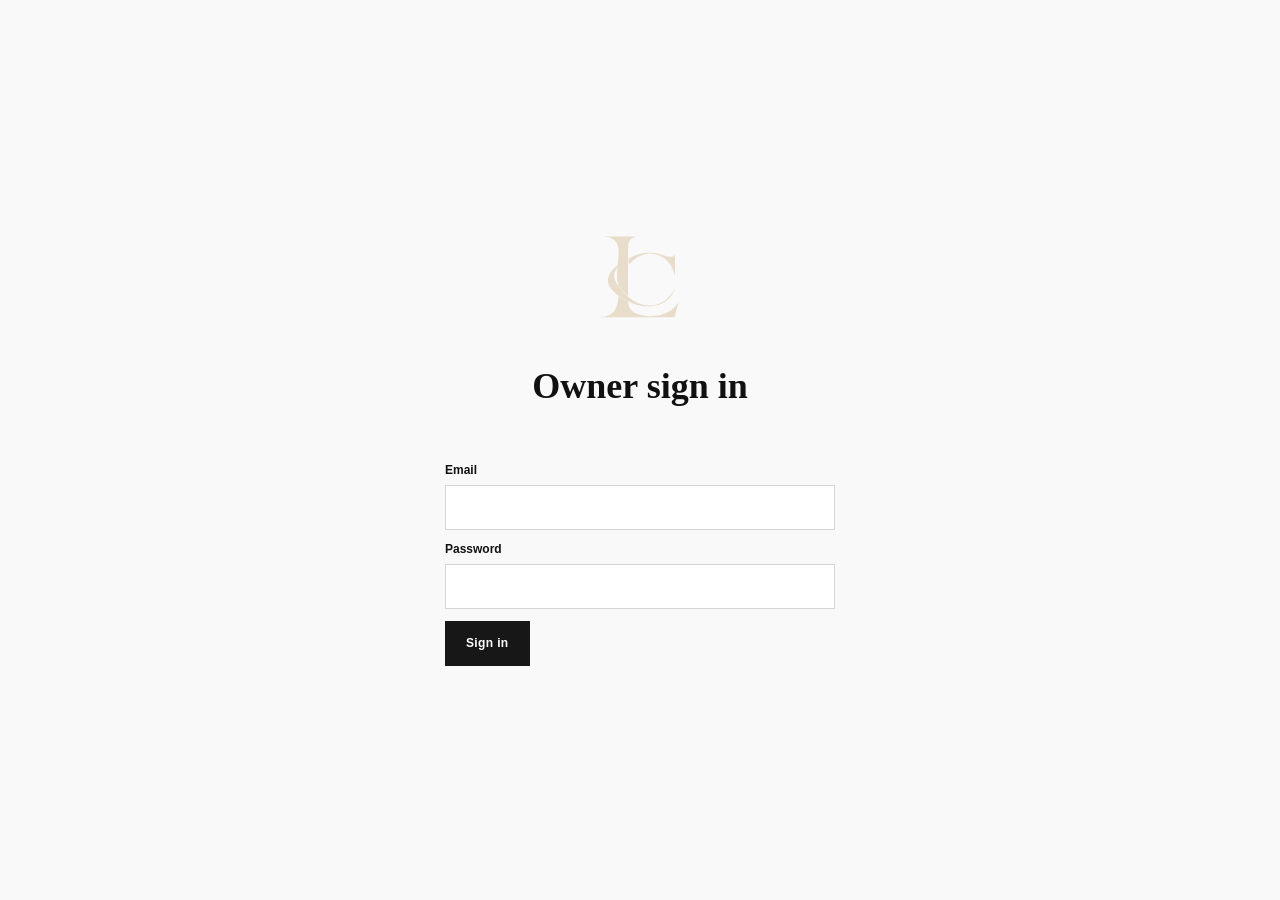
==== admin.html @ df272f48 "Add LOUIS COR complete storefront and accounts" ====
<!doctype html><html lang="en"><head><meta charset="utf-8"><meta name="viewport" content="width=device-width,initial-scale=1,viewport-fit=cover"><meta name="robots" content="noindex,nofollow"><meta name="referrer" content="strict-origin-when-cross-origin"><title>LOUIS COR — Owner</title><link rel="icon" href="assets/lc-favicon.svg"><link rel="stylesheet" href="admin.css"></head><body><div id="admin-root"></div><script src="vendor/react.min.js"></script><script src="vendor/react-dom.min.js"></script><script src="config.js"></script><script src="live-client.js"></script><script src="admin.js"></script></body></html>
---- admin.css ----
:root{font-family:Arial,Helvetica,sans-serif;color:#141414;background:#f7f7f7;font-size:14px;font-synthesis:none}*{box-sizing:border-box}body{margin:0}button,input,select,textarea{font:inherit}button{cursor:pointer}button:disabled{opacity:.5;cursor:not-allowed}a{color:inherit;text-decoration:none}.a-shell{display:flex;min-height:100vh}.a-sidebar{width:252px;position:sticky;top:0;height:100vh;background:#111;color:#fff;display:flex;flex-direction:column;flex-shrink:0;padding:28px 18px}.a-brand{display:flex;align-items:center;gap:12px;padding:0 8px 38px;border-bottom:1px solid #333}.a-brand img{width:45px;height:53px;object-fit:contain}.a-brand b{font-family:Georgia,serif;font-size:18px;letter-spacing:.08em}.a-brand small{display:block;color:#aaa;letter-spacing:.18em;font-size:9px;margin-top:7px}.a-side-label{color:#9d9d9d;font-size:10px;letter-spacing:.17em;margin:34px 14px 14px}.a-nav{display:grid;gap:5px}.a-nav button{border:0;background:none;color:#b3b3b3;text-align:left;padding:14px 16px;display:flex;gap:15px;align-items:center;transition:.15s}.a-nav button:hover,.a-nav button.current{background:#303030;color:#fff}.a-sidebar-bottom{margin-top:auto;border-top:1px solid #333;padding:24px 9px 0;color:#b2b2b2;font-size:12px;line-height:1.6}.a-sidebar-bottom a{color:#fff;display:flex;gap:9px;align-items:center;margin-top:16px}.a-test-label,.a-mode{letter-spacing:.12em;font-size:10px;color:#888}.a-main-column{min-width:0;flex:1}.a-header{height:78px;background:#fff;border-bottom:1px solid #e6e6e6;display:flex;justify-content:space-between;align-items:center;padding:0 42px;font-weight:700;letter-spacing:.08em}.a-header small{color:#aaa;font-size:10px}.a-header-actions{display:flex;align-items:center;gap:26px}.a-header-actions a{display:flex;align-items:center;gap:8px;font-size:12px}.a-mode{border:1px solid #ddd;padding:8px 10px}.a-content{max-width:1390px;padding:48px 42px 95px;margin:0 auto}.a-overline{font-size:10px;letter-spacing:.24em;color:#6b6b6b;font-weight:700}.a-title-row{display:flex;justify-content:space-between;align-items:end;gap:20px;margin-bottom:28px}.a-title-row h1{font-family:Georgia,'Times New Roman',serif;font-weight:400;font-size:46px;line-height:1.1;margin:12px 0 0}.a-btn{display:inline-flex;align-items:center;justify-content:center;gap:9px;padding:13px 20px;min-height:45px;border:1px solid #171717;letter-spacing:.03em;font-size:12px;font-weight:700;white-space:nowrap}.a-btn.primary{background:#171717;color:white}.a-btn.primary:hover{background:#454545}.a-btn.outline{background:#fff;color:#171717}.a-btn.outline:hover{background:#eee}.a-full{width:100%}.a-preview-notice{padding:15px 19px;background:#ececec;border-left:3px solid #161616;margin-bottom:28px;display:flex;gap:10px;line-height:1.5}.a-preview-notice strong{flex-shrink:0}.a-preview-notice span{color:#555}.a-metrics{display:grid;grid-template-columns:repeat(4,minmax(0,1fr));gap:14px;margin-bottom:25px}.a-metric,.a-panel,.a-products-table{background:#fff;border:1px solid #e7e7e7}.a-metric{padding:24px}.a-metric>div{font-size:10px;letter-spacing:.13em;color:#666}.a-metric strong{display:block;font-size:39px;font-weight:400;font-family:Georgia,serif;margin:17px 0 8px}.a-metric small,.a-muted{color:#777;font-size:12px;line-height:1.7}.a-two-col{display:grid;grid-template-columns:1.3fr 1fr;gap:18px}.a-panel{padding:25px;margin-bottom:18px}.a-panel h2{font-size:17px;font-weight:500;margin:0 0 23px}.a-panel-title{display:flex;justify-content:space-between;gap:10px;align-items:center}.a-panel-title button{background:none;border:0;text-decoration:underline;font-size:11px;letter-spacing:.07em}.a-compact-list{display:grid}.a-compact-list>button{display:flex;align-items:center;gap:13px;text-align:left;border:0;border-bottom:1px solid #eee;background:white;padding:11px 0}.a-compact-list>button:last-child{border-bottom:0}.a-compact-list img{width:60px;height:70px;object-fit:cover;background:#f4f4f4}.a-compact-list span{display:grid;gap:6px;flex:1}.a-compact-list small,.a-item-name small{color:#888}.a-compact-list strong{font-size:13px}.a-checklist{list-style:none;padding:0;margin:0}.a-checklist li{display:flex;align-items:center;gap:12px;padding:11px 0;border-bottom:1px solid #eee;font-size:13px}.a-open-box{border:1px solid #999;width:17px;height:17px;flex-shrink:0}.a-toolbar{display:flex;gap:14px;align-items:center;margin-bottom:15px;flex-wrap:wrap}.a-search{display:flex;align-items:center;gap:10px;background:#fff;border:1px solid #ddd;flex:1;min-width:230px;padding:0 14px;height:45px}.a-search input{border:0;outline:0;width:100%;min-width:0}.a-filter{display:flex;align-items:center;gap:6px;font-size:11px;color:#666;letter-spacing:.06em}.a-filter select{background:#fff;border:1px solid #ddd;height:45px;padding:0 28px 0 12px}.a-table-head,.a-product-row{display:grid;grid-template-columns:minmax(200px,2.5fr) 1fr .65fr .8fr 1.1fr;gap:14px;align-items:center;padding:12px 20px}.a-table-head{color:#777;font-size:10px;letter-spacing:.13em;background:#f5f5f5}.a-product-row{border-top:1px solid #eee;min-height:92px}.a-item-name{border:0;background:none;display:flex;align-items:center;text-align:left;gap:12px;padding:0}.a-item-name img{width:66px;height:68px;object-fit:cover;background:#eee}.a-item-name span{display:grid;gap:7px}.a-pill{display:inline-block;border:1px solid #ccc;padding:7px 11px;font-size:10px;letter-spacing:.07em;text-transform:uppercase;color:#555;width:fit-content}.a-pill.dark{background:#171717;color:#fff;border-color:#171717}.a-row-actions{display:flex;align-items:center;flex-wrap:wrap;gap:6px}.a-row-actions button{background:none;border:0;padding:7px;text-decoration:underline;font-size:12px}.a-row-actions .destructive{color:#a11}.a-empty{padding:60px;text-align:center}.a-form-layout{display:grid;grid-template-columns:minmax(0,1.8fr) minmax(270px,1fr);align-items:start;gap:19px}.a-form-main,.a-form-side{min-width:0}.a-input-row{display:grid;grid-template-columns:1fr 1fr;gap:15px}.a-field{display:flex;flex-direction:column;gap:8px;margin-bottom:18px;min-width:0}.a-field>span{font-size:12px;font-weight:700}.a-field input,.a-field select,.a-field textarea{border:1px solid #d5d5d5;padding:12px;min-height:45px;background:#fff;color:#171717;outline-color:#777;width:100%;border-radius:0}.a-field textarea{resize:vertical;line-height:1.6}.a-field small{color:#888;line-height:1.5}.a-actions{display:flex;gap:9px}.a-photo-preview{height:258px;background:#f5f5f5;display:flex;align-items:center;justify-content:center;overflow:hidden;margin-bottom:14px}.a-photo-preview img{width:100%;height:100%;object-fit:contain}.a-upload-label{border:1px solid #333;display:flex;align-items:center;justify-content:center;gap:10px;padding:13px 14px;cursor:pointer;font-size:12px;font-weight:700}.a-upload-label input{position:absolute;width:1px;height:1px;opacity:0;pointer-events:none}.a-upload-label:focus-within{outline:2px solid #111}.a-checkbox{display:flex;gap:10px;align-items:center;margin:15px 0 20px}.a-checkbox input{width:18px;height:18px}.a-variants{border:1px solid #ddd;margin:18px 0;max-height:480px;overflow:auto}.a-variants-head,.a-variant-row{display:grid;grid-template-columns:1.2fr .7fr 1.2fr;gap:12px;align-items:center;padding:10px 12px;min-width:360px}.a-variants-head{background:#f5f5f5;font-size:10px;color:#666;letter-spacing:.08em}.a-variant-row{border-top:1px solid #eee}.a-variant-row input{width:100%;padding:10px;border:1px solid #ddd;min-width:0}.a-variant-row strong{font-size:12px}.a-orders-list{display:grid;gap:0}.a-order{display:grid;grid-template-columns:1.4fr .8fr 1fr .7fr .6fr;gap:13px;padding:18px 0;border:0;border-bottom:1px solid #eee;background:#fff;text-align:left;align-items:center}.a-order span:first-child{display:grid;gap:5px}.a-order small{color:#888}.a-modal-overlay{position:fixed;inset:0;z-index:70;background:#0008;display:flex;align-items:center;justify-content:center;padding:16px}.a-modal{background:#fff;width:min(560px,100%);padding:28px;max-height:90vh;overflow-y:auto}.a-modal-head{display:flex;justify-content:space-between;align-items:center}.a-modal-head h2{font-family:Georgia,serif;font-size:25px;font-weight:400}.a-modal-head button{background:none;border:0}.a-import{margin:15px 0}.a-toast{position:fixed;right:24px;bottom:24px;z-index:99;background:#161616;color:#fff;padding:16px 20px;max-width:390px;font-size:13px;line-height:1.5}.a-menu-toggle{display:none;background:none;border:0}.a-backdrop{display:none}@media(max-width:1000px){.a-sidebar{width:220px}.a-content{padding:35px 24px}.a-header{padding:0 24px}.a-metrics{grid-template-columns:repeat(2,minmax(0,1fr))}.a-two-col{grid-template-columns:1fr}}@media(max-width:760px){.a-sidebar{position:fixed;transform:translateX(-102%);transition:transform .2s;z-index:60;width:255px;height:100dvh}.a-sidebar.mobile-open{transform:translateX(0)}.a-backdrop{display:block;position:fixed;inset:0;background:#0007;border:0;z-index:59}.a-menu-toggle{display:flex}.a-header{height:66px;padding:0 17px;gap:10px}.a-header-actions{gap:8px}.a-header-actions a{font-size:0}.a-header-actions .a-mode{font-size:8px;padding:7px}.a-content{padding:28px 14px 70px}.a-title-row h1{font-size:36px}.a-title-row{align-items:start}.a-preview-notice{display:grid}.a-metrics{gap:8px}.a-metric{padding:17px}.a-metric strong{font-size:33px}.a-form-layout{grid-template-columns:1fr}.a-input-row{grid-template-columns:1fr;gap:0}.a-toolbar .a-btn{flex:1}.a-products-table{overflow-x:auto}.a-table-head,.a-product-row{min-width:690px}.a-order{min-width:540px}.a-orders-list{overflow:auto}.a-actions{flex-wrap:wrap;justify-content:flex-end}.a-title-row .a-btn{font-size:11px;padding:10px}.a-two-col{gap:0}}@media(max-width:440px){.a-title-row{flex-wrap:wrap}.a-title-row .a-actions{width:100%}.a-title-row .a-actions .a-btn{flex:1}.a-header>span{font-size:11px}}
/* Secure store setup and login */
.lc-auth{min-height:100vh;display:flex;flex-direction:column;justify-content:center;align-items:center;gap:20px;padding:30px;background:#f9f9f9;color:#111;text-align:center;font-family:Arial,sans-serif}.lc-auth form{width:min(100%,390px);text-align:left}.lc-auth .a-field{width:100%;margin:12px 0}.lc-auth h1{font-family:Georgia,serif;font-size:36px}.lc-error{padding:14px;margin:12px 0;background:#fff1f1;border-left:3px solid #a21d1d;color:#8c1010}.lc-notice{padding:12px;border-left:3px solid #111;background:#eee}.lc-logout{margin:22px}.a-stat-grid{display:grid;grid-template-columns:repeat(4,minmax(0,1fr));gap:15px;margin-bottom:24px}.a-stat-grid h2{font-size:34px}.a-nav button{display:flex;align-items:center;gap:13px}.a-nav button span{width:20px;display:inline-block}@media(max-width:750px){.a-stat-grid{grid-template-columns:repeat(2,minmax(0,1fr))}}
.a-nav button.active,.a-nav button:hover{background:#303030;color:#fff}
.a-sidebar .lc-logout{margin-top:auto;background:#111;border-color:#777;color:#eee;white-space:normal}
@media(max-width:760px){.a-sidebar.mobile-open{transform:translateX(0)}}

.lc-customer-directory-row{display:grid;grid-template-columns:minmax(160px,2fr) minmax(150px,1fr) 130px;gap:24px;align-items:center;padding:24px 0;border-bottom:1px solid #ececec;font-size:13px}.lc-customer-directory-row:last-child{border-bottom:0}.lc-customer-directory-row p{margin:7px 0;color:#666;word-break:break-word}.lc-customer-directory-row small{color:#777}.lc-customer-directory-row>div:nth-child(2){display:flex;flex-direction:column;gap:7px}@media(max-width:700px){.lc-customer-directory-row{grid-template-columns:1fr;gap:8px}}
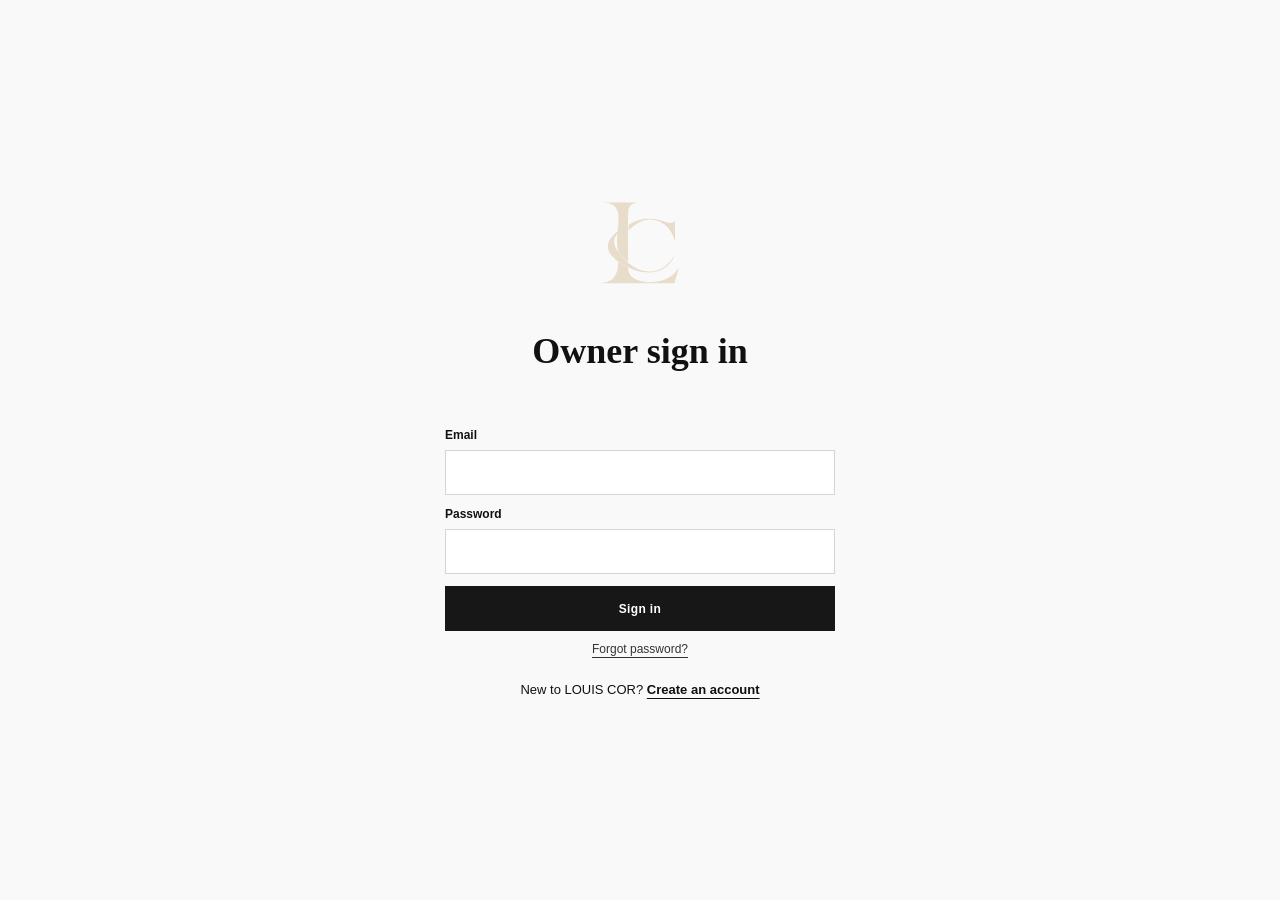
==== commit d2bdcff2: "Add sales privacy checkout and SEZA Connect" ====
--- a/admin.html
+++ b/admin.html
@@ -1 +1 @@
-<!doctype html><html lang="en"><head><meta charset="utf-8"><meta name="viewport" content="width=device-width,initial-scale=1,viewport-fit=cover"><meta name="robots" content="noindex,nofollow"><meta name="referrer" content="strict-origin-when-cross-origin"><title>LOUIS COR — Owner</title><link rel="icon" href="assets/lc-favicon.svg"><link rel="stylesheet" href="admin.css"></head><body><div id="admin-root"></div><script src="vendor/react.min.js"></script><script src="vendor/react-dom.min.js"></script><script src="config.js"></script><script src="live-client.js"></script><script src="admin.js"></script></body></html>
+<!doctype html><html lang="en"><head><meta charset="utf-8"><meta name="viewport" content="width=device-width,initial-scale=1,viewport-fit=cover"><meta name="robots" content="noindex,nofollow"><meta name="referrer" content="strict-origin-when-cross-origin"><title>LOUIS COR — Owner</title><link rel="icon" href="assets/lc-favicon.svg"><link rel="stylesheet" href="admin.css?v=20261011d"></head><body><div id="admin-root"></div><script src="vendor/react.min.js"></script><script src="vendor/react-dom.min.js"></script><script src="config.js?v=20261011d"></script><script src="live-client.js?v=20261011p3"></script><script src="admin.js?v=20261011p3"></script></body></html>
--- a/admin.css
+++ b/admin.css
@@ -6,3 +6,47 @@
 @media(max-width:760px){.a-sidebar.mobile-open{transform:translateX(0)}}
 
 .lc-customer-directory-row{display:grid;grid-template-columns:minmax(160px,2fr) minmax(150px,1fr) 130px;gap:24px;align-items:center;padding:24px 0;border-bottom:1px solid #ececec;font-size:13px}.lc-customer-directory-row:last-child{border-bottom:0}.lc-customer-directory-row p{margin:7px 0;color:#666;word-break:break-word}.lc-customer-directory-row small{color:#777}.lc-customer-directory-row>div:nth-child(2){display:flex;flex-direction:column;gap:7px}@media(max-width:700px){.lc-customer-directory-row{grid-template-columns:1fr;gap:8px}}
+
+.lc-owner-onboarding { width:min(100%,390px); margin-top:2px; font-size:13px; line-height:1.5; }
+.lc-owner-onboarding a { color:#111; text-decoration:underline; text-underline-offset:4px; }
+.lc-owner-onboarding p { color:#626262; margin:12px auto 0; max-width:36ch; font-size:12px; line-height:1.65; }
+@media(max-width:760px) {
+ .lc-auth { padding:28px 22px; min-height:100dvh; }
+ .lc-auth form,.lc-owner-onboarding { width:100%; max-width:390px; }
+ .lc-auth .a-field input { min-height:52px; font-size:16px; }
+}
+
+.lc-owner-link { background:none; border:0; padding:0; color:#111; font:inherit; font-weight:600; text-decoration:underline; text-underline-offset:4px; cursor:pointer; }
+.lc-owner-link:focus-visible { outline:2px solid #111; outline-offset:4px; }
+.lc-auth-copy { max-width:390px; line-height:1.7; color:#555; font-size:14px; }
+
+.lc-password-link { margin-top:-9px; margin-bottom:2px; color:#333; font-size:12px; text-decoration:underline; text-underline-offset:4px; }
+
+.lc-auth form, .lc-auth .lc-owner-onboarding { box-sizing: border-box; max-width: 390px; width: 100%; }
+.lc-auth .lc-error { box-sizing: border-box; max-width: 390px; width: 100%; font-size: 13px; line-height: 1.5; text-align: left; }
+.lc-auth .lc-owner-onboarding p:empty { display: none; }
+@media(max-width:760px) {
+  .lc-auth { box-sizing: border-box; width: 100%; min-width: 0; padding: 45px 23px; }
+  .lc-auth form, .lc-auth .lc-owner-onboarding { max-width: 100%; }
+  .lc-auth h1 { font-size: clamp(32px, 9vw, 40px); }
+}
+
+/* Order totals are read from Supabase, never calculated from a paginated list. */
+.lc-sales-panel{margin-bottom:18px}
+.lc-sales-head{display:flex;align-items:start;justify-content:space-between;gap:16px;margin-bottom:18px}
+.lc-sales-head h2{font-size:19px;margin:0 0 5px}
+.lc-sales-head p{color:#666;font-size:12px;margin:0}
+.lc-sales-period{display:grid;gap:7px;min-width:160px;font-size:12px;color:#555}
+.lc-sales-period select,.lc-sales-custom input{min-height:44px;width:100%;border:1px solid #d8d8d8;padding:10px 12px;background:#fff;color:#161616;border-radius:0;font-size:14px}
+.lc-sales-custom{display:flex;gap:12px;margin-bottom:16px;flex-wrap:wrap}
+.lc-sales-custom label{display:grid;gap:6px;flex:1 1 160px;font-size:12px}
+.lc-sales-figures{display:grid;grid-template-columns:repeat(3,minmax(0,1fr));gap:12px;margin:20px 0}
+.lc-sales-figures>div{border:1px solid #e8e8e8;padding:21px 18px;min-width:0}
+.lc-sales-figures span{font-size:11px;color:#666;display:block}
+.lc-sales-figures strong{display:block;font-family:Georgia,serif;font-weight:400;font-size:clamp(23px,3vw,37px);margin-top:10px;overflow-wrap:anywhere}
+.lc-sales-note{font-size:12px;line-height:1.7;color:#666;margin:14px 0 0}
+.lc-sales-unavailable{padding:18px 0;color:#555;font-size:14px}
+@media(max-width:660px){.lc-sales-head{flex-direction:column;align-items:stretch}.lc-sales-period{width:100%}.lc-sales-figures{grid-template-columns:1fr 1fr}.lc-sales-figures>div:first-child{grid-column:1/-1}.lc-sales-figures>div{padding:16px}.lc-sales-figures strong{font-size:29px}}
+
+.lc-customer-team-action{display:flex;flex-direction:column;gap:11px;align-items:flex-start}
+.lc-customer-team-action button{background:transparent;border:0;border-bottom:1px solid #222;padding:2px 0;font-size:12px;color:#333}
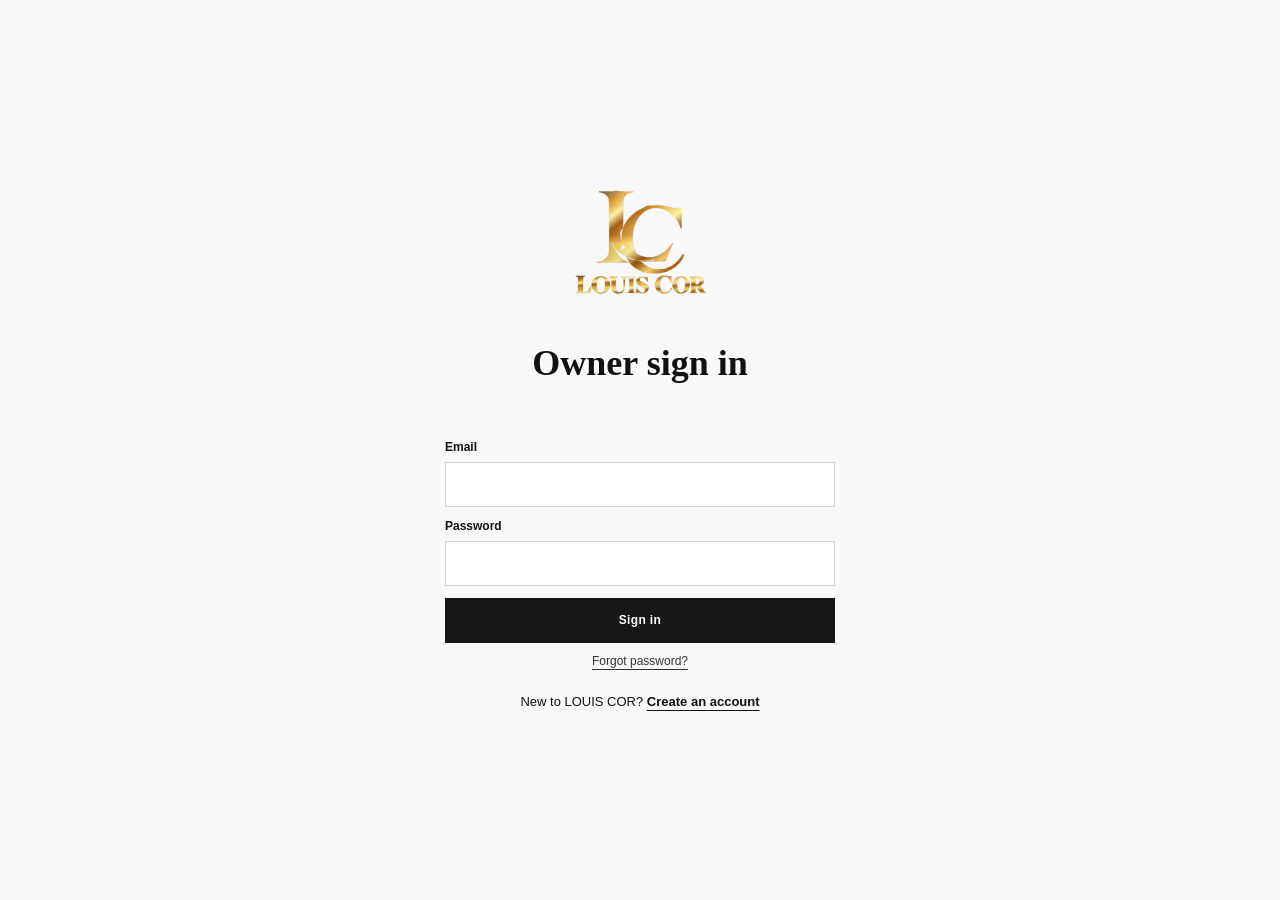
==== commit 5d712456: "Replace branding with official LOUIS COR gold logo" ====
--- a/admin.html
+++ b/admin.html
@@ -1 +1 @@
-<!doctype html><html lang="en"><head><meta charset="utf-8"><meta name="viewport" content="width=device-width,initial-scale=1,viewport-fit=cover"><meta name="robots" content="noindex,nofollow"><meta name="referrer" content="strict-origin-when-cross-origin"><title>LOUIS COR — Owner</title><link rel="icon" href="assets/lc-favicon.svg"><link rel="stylesheet" href="admin.css?v=20261011d"></head><body><div id="admin-root"></div><script src="vendor/react.min.js"></script><script src="vendor/react-dom.min.js"></script><script src="config.js?v=20261011d"></script><script src="live-client.js?v=20261011p3"></script><script src="admin.js?v=20261011p3"></script></body></html>
+<!doctype html><html lang="en"><head><meta charset="utf-8"><meta name="viewport" content="width=device-width,initial-scale=1,viewport-fit=cover"><meta name="robots" content="noindex,nofollow"><meta name="referrer" content="strict-origin-when-cross-origin"><title>LOUIS COR — Owner</title><link rel="icon" href="assets/lc-favicon.svg?v=gold1"><link rel="stylesheet" href="admin.css?v=20261012gold1"></head><body><div id="admin-root"></div><script src="vendor/react.min.js"></script><script src="vendor/react-dom.min.js"></script><script src="config.js?v=20261011d"></script><script src="live-client.js?v=20261012variants1"></script><script src="admin.js?v=20261012gold1"></script></body></html>
--- a/admin.css
+++ b/admin.css
@@ -50,3 +50,63 @@
 
 .lc-customer-team-action{display:flex;flex-direction:column;gap:11px;align-items:flex-start}
 .lc-customer-team-action button{background:transparent;border:0;border-bottom:1px solid #222;padding:2px 0;font-size:12px;color:#333}
+
+/* Product actions remain accessible without horizontal scrolling. */
+.a-row-action-menu{position:relative;display:flex;justify-content:flex-end;min-width:0}
+.a-product-more{border:1px solid transparent;background:transparent;color:#171717;width:44px;height:44px;display:grid;place-items:center;line-height:1;font-size:27px;font-weight:700;border-radius:3px;padding:0}
+.a-product-more:hover,.a-product-more[aria-expanded="true"]{background:#f1f1f1;border-color:#e3e3e3}
+.a-product-more:focus-visible,.a-sidebar-close:focus-visible,.a-product-popover button:focus-visible{outline:2px solid currentColor;outline-offset:2px}
+.a-product-popover{position:absolute;top:calc(100% + 5px);right:0;min-width:175px;padding:6px;background:white;border:1px solid #d9d9d9;box-shadow:0 8px 24px #0002;z-index:30;display:grid;gap:2px}
+.a-product-popover button{display:block;width:100%;text-align:left;white-space:nowrap;border:0;background:transparent;padding:12px 13px;min-height:44px;color:#171717;font-size:13px}
+.a-product-popover button:hover{background:#f3f3f3}
+.a-product-popover button.a-destructive{color:#8c2323}
+.a-product-popover button:disabled{color:#999}
+.a-product-row{grid-template-columns:minmax(190px,2.5fr) 1fr .65fr .8fr 78px}
+.a-table-head{grid-template-columns:minmax(190px,2.5fr) 1fr .65fr .8fr 78px}
+.a-product-status{font-size:12px;color:#424242}
+.a-product-price{font-weight:600;font-size:13px}
+.a-item-name{min-width:0;width:100%}
+.a-item-name span{min-width:0;overflow-wrap:anywhere}
+.a-editor-status{font-size:13px;color:#555;margin:0 0 20px}
+.a-editor-status strong{color:#141414}
+.a-publish-btn span{font-size:16px;line-height:1}
+.a-sidebar-top{display:flex;justify-content:space-between;align-items:center;min-height:78px}
+.a-sidebar-close{display:none;align-items:center;justify-content:center;width:44px;height:44px;flex:none;color:#fff;background:transparent;border:1px solid #555;font-size:21px}
+.a-backdrop{cursor:pointer}
+@media(max-width:760px){
+ .a-products-table{overflow:visible;width:100%}
+ .a-table-head{display:none}
+ .a-product-row{display:grid;grid-template-columns:minmax(0,1fr) auto;gap:8px 12px;padding:15px 13px;min-width:0;align-items:center}
+ .a-item-name{grid-column:1;grid-row:1;min-width:0}
+ .a-item-name img{width:58px;height:64px;flex:none}
+ .a-item-name span b{font-size:13px;line-height:1.35}
+ .a-product-status{grid-column:1;grid-row:2;color:#666}
+ .a-product-stock{grid-column:1;grid-row:3;color:#666;font-size:12px}
+ .a-product-stock::after{content:' in stock'}
+ .a-product-price{grid-column:2;grid-row:2;justify-self:end}
+ .a-row-action-menu{grid-column:2;grid-row:1;align-self:center}
+ .a-sidebar-close{display:flex}
+ .a-sidebar{overflow-y:auto;overscroll-behavior:contain}
+ .a-menu-toggle{width:44px;height:44px;align-items:center;justify-content:center;font-size:21px}
+ .a-editor-actions{display:grid;grid-template-columns:repeat(3,minmax(0,1fr));gap:7px;width:100%}
+ .a-title-row .a-editor-actions>.a-btn{min-width:0;padding:10px 5px;font-size:11px;white-space:nowrap}
+}
+@media(min-width:761px){.a-row-action-menu{justify-content:center}}
+
+.a-item-name img[src*="lc-monogram.svg"]{object-fit:contain;background:#f3f3f3;padding:11px}
+
+/* Merchandiser chooses the storefront swatch; no guessed color substitutions. */
+.a-color-pickers{padding:14px 16px;margin:20px 0;border:1px solid #e3e3e3;background:#fafafa}
+.a-color-pickers>strong{display:block;font-size:14px;margin-bottom:6px}
+.a-color-pickers>.a-muted{margin:0 0 12px;font-size:12px}
+.a-color-picker-row{display:flex;align-items:center;gap:14px;padding:10px 0;border-top:1px solid #e7e7e7}
+.a-color-picker-name{min-width:0;flex:1;font-size:13px;overflow-wrap:anywhere}
+.a-color-picker-row input[type=color]{width:52px;height:41px;cursor:pointer;padding:3px;border:1px solid #b8b8b8;border-radius:3px;background:#fff;flex-shrink:0}
+.a-color-picker-hex{width:66px;text-align:right;color:#555;font:12px monospace;text-transform:uppercase}
+
+/* The new client brand replaces every previous dashboard monogram. */
+.lc-auth .lc-admin-auth-logo {width:136px;max-width:50vw;height:auto;object-fit:contain;}
+.a-sidebar .lc-admin-sidebar-logo {display:block;width:182px;max-width:100%;height:auto;object-fit:contain;}
+.a-sidebar-top {min-width:0;}
+.a-item-name img[src*="lc-monogram.svg"] {background:#080808!important;object-fit:contain;}
+@media(max-width:760px){.a-sidebar .lc-admin-sidebar-logo {width:160px;max-width:calc(100% - 50px);}}
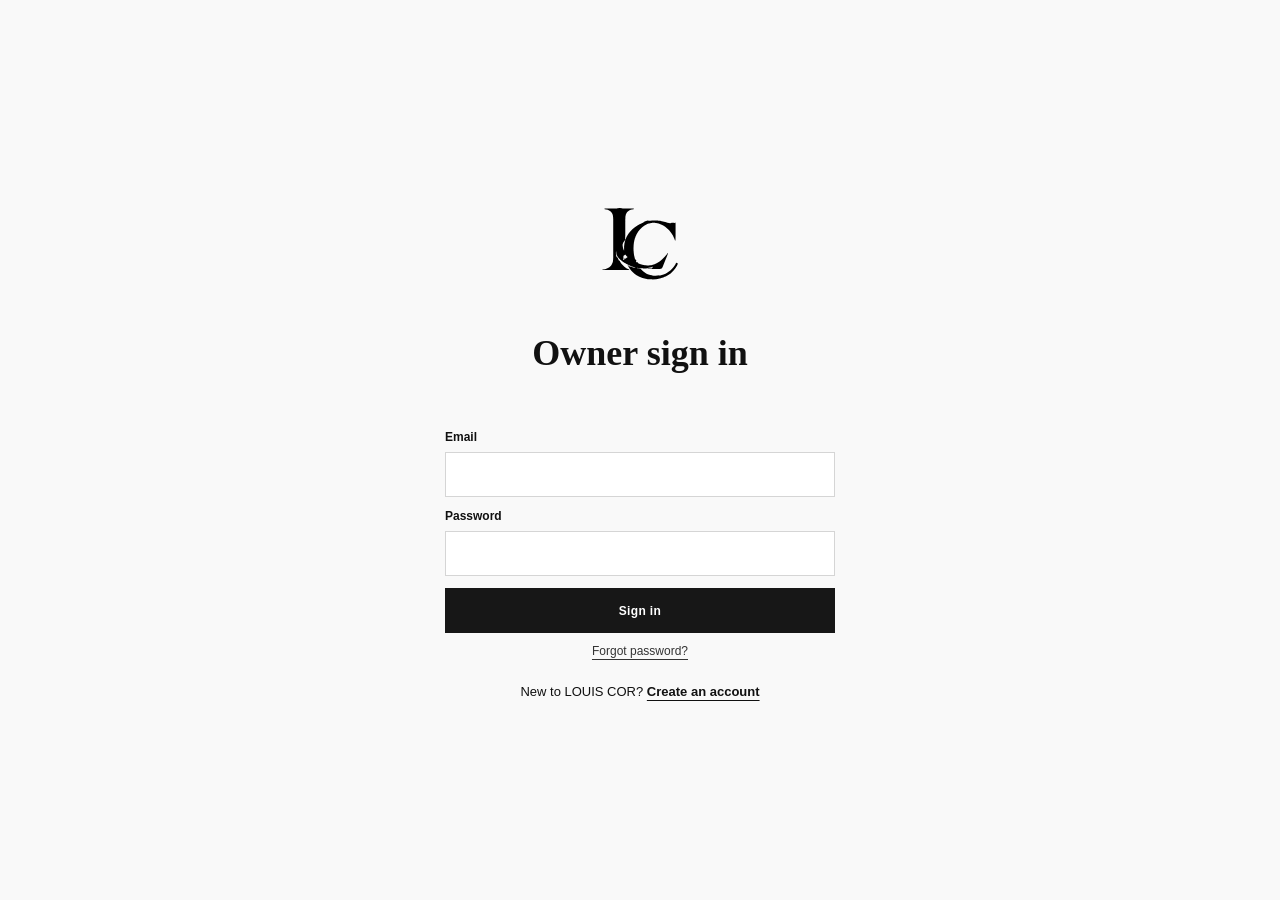
==== commit f2b2aa0f: "Use black LC monogram only across website" ====
--- a/admin.html
+++ b/admin.html
@@ -1 +1 @@
-<!doctype html><html lang="en"><head><meta charset="utf-8"><meta name="viewport" content="width=device-width,initial-scale=1,viewport-fit=cover"><meta name="robots" content="noindex,nofollow"><meta name="referrer" content="strict-origin-when-cross-origin"><title>LOUIS COR — Owner</title><link rel="icon" href="assets/lc-favicon.svg?v=gold1"><link rel="stylesheet" href="admin.css?v=20261012gold1"></head><body><div id="admin-root"></div><script src="vendor/react.min.js"></script><script src="vendor/react-dom.min.js"></script><script src="config.js?v=20261011d"></script><script src="live-client.js?v=20261012variants1"></script><script src="admin.js?v=20261012gold1"></script></body></html>
+<!doctype html><html lang="en"><head><meta charset="utf-8"><meta name="viewport" content="width=device-width,initial-scale=1,viewport-fit=cover"><meta name="robots" content="noindex,nofollow"><meta name="referrer" content="strict-origin-when-cross-origin"><title>LOUIS COR — Owner</title><link rel="icon" href="assets/lc-favicon.svg?v=blacklc2"><link rel="stylesheet" href="admin.css?v=blacklc2"></head><body><div id="admin-root"></div><script src="vendor/react.min.js"></script><script src="vendor/react-dom.min.js"></script><script src="config.js?v=20261011d"></script><script src="live-client.js?v=20261012variants1"></script><script src="admin.js?v=blacklc2"></script></body></html>
--- a/admin.css
+++ b/admin.css
@@ -104,9 +104,10 @@
 .a-color-picker-row input[type=color]{width:52px;height:41px;cursor:pointer;padding:3px;border:1px solid #b8b8b8;border-radius:3px;background:#fff;flex-shrink:0}
 .a-color-picker-hex{width:66px;text-align:right;color:#555;font:12px monospace;text-transform:uppercase}
 
-/* The new client brand replaces every previous dashboard monogram. */
-.lc-auth .lc-admin-auth-logo {width:136px;max-width:50vw;height:auto;object-fit:contain;}
-.a-sidebar .lc-admin-sidebar-logo {display:block;width:182px;max-width:100%;height:auto;object-fit:contain;}
-.a-sidebar-top {min-width:0;}
-.a-item-name img[src*="lc-monogram.svg"] {background:#080808!important;object-fit:contain;}
-@media(max-width:760px){.a-sidebar .lc-admin-sidebar-logo {width:160px;max-width:calc(100% - 50px);}}
+
+/* Black LC vector with contrasting white backing only on the black sidebar. */
+.lc-auth .lc-admin-auth-logo{display:block;width:84px;height:90px;max-width:50vw;object-fit:contain}
+.a-sidebar-top{min-width:0}
+.a-sidebar .lc-admin-sidebar-logo{display:block;width:76px;height:85px;max-width:100%;padding:7px;background:#fff;object-fit:contain}
+.a-item-name img[src*="lc-monogram.svg"]{background:#f3f3f3!important;object-fit:contain}
+@media(max-width:760px){.a-sidebar .lc-admin-sidebar-logo{width:72px;height:80px}}
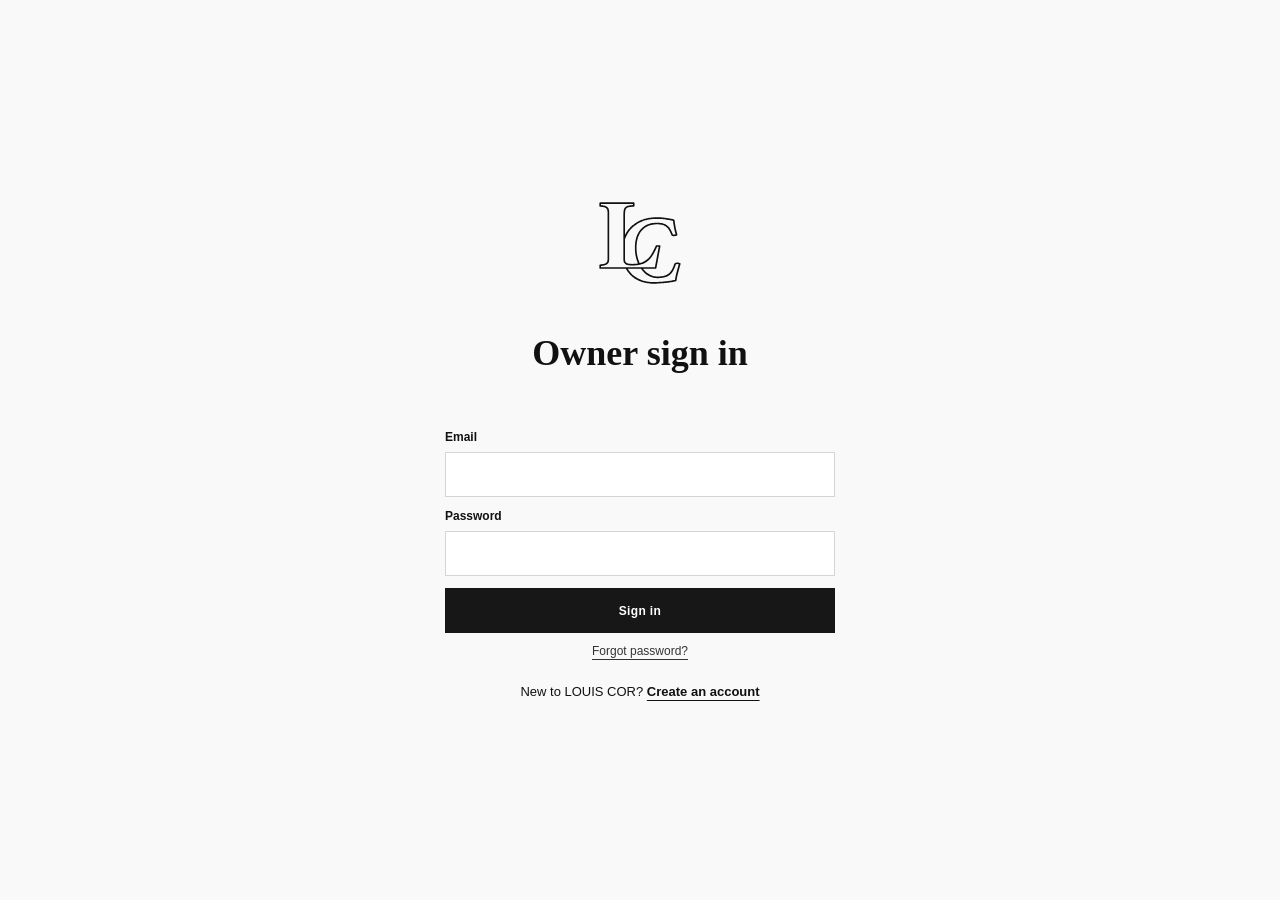
==== commit 99dd5399: "Update LOUIS COR outlined brand identity" ====
--- a/admin.html
+++ b/admin.html
@@ -1 +1 @@
-<!doctype html><html lang="en"><head><meta charset="utf-8"><meta name="viewport" content="width=device-width,initial-scale=1,viewport-fit=cover"><meta name="robots" content="noindex,nofollow"><meta name="referrer" content="strict-origin-when-cross-origin"><title>LOUIS COR — Owner</title><link rel="icon" href="assets/lc-favicon.svg?v=blacklc2"><link rel="stylesheet" href="admin.css?v=blacklc2"></head><body><div id="admin-root"></div><script src="vendor/react.min.js"></script><script src="vendor/react-dom.min.js"></script><script src="config.js?v=20261011d"></script><script src="live-client.js?v=20261012variants1"></script><script src="admin.js?v=blacklc2"></script></body></html>
+<!doctype html><html lang="en"><head><meta charset="utf-8"><meta name="viewport" content="width=device-width,initial-scale=1,viewport-fit=cover"><meta name="robots" content="noindex,nofollow"><meta name="referrer" content="strict-origin-when-cross-origin"><title>LOUIS COR — Owner</title><link rel="icon" href="assets/lc-favicon.svg?v=outlinelc1"><link rel="stylesheet" href="admin.css?v=outlinelc1"></head><body><div id="admin-root"></div><script src="vendor/react.min.js"></script><script src="vendor/react-dom.min.js"></script><script src="config.js?v=20261011d"></script><script src="live-client.js?v=20261012variants1"></script><script src="admin.js?v=outlinelc1"></script></body></html>
--- a/admin.css
+++ b/admin.css
@@ -111,3 +111,7 @@
 .a-sidebar .lc-admin-sidebar-logo{display:block;width:76px;height:85px;max-width:100%;padding:7px;background:#fff;object-fit:contain}
 .a-item-name img[src*="lc-monogram.svg"]{background:#f3f3f3!important;object-fit:contain}
 @media(max-width:760px){.a-sidebar .lc-admin-sidebar-logo{width:72px;height:80px}}
+
+/* Outline LC logo: no black image background or white rectangular backing. */
+.a-sidebar .lc-admin-sidebar-logo {padding:0;background:transparent;filter:invert(1);width:70px;height:75px;object-fit:contain;}
+.lc-auth .lc-admin-auth-logo {filter:none;object-fit:contain;background:transparent;}
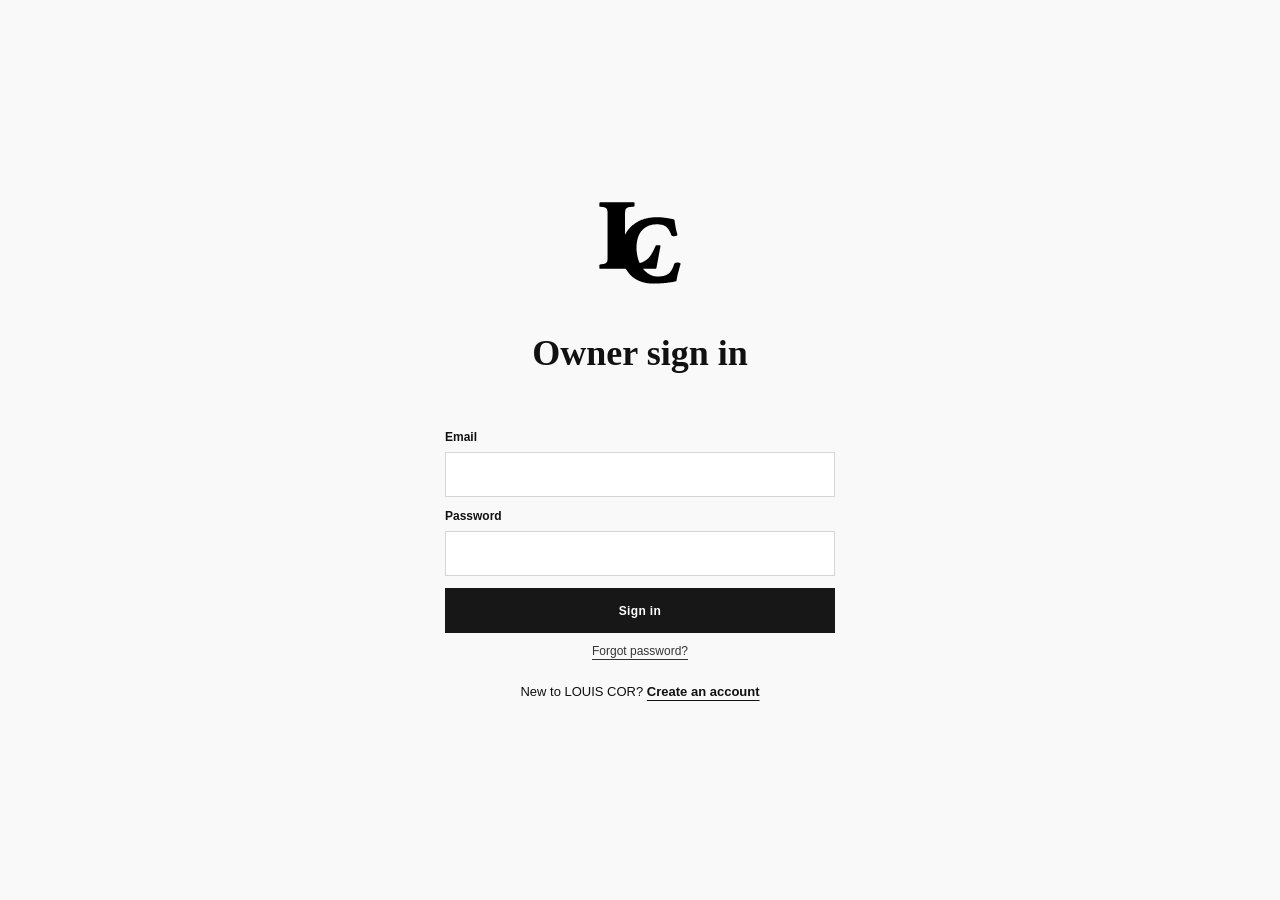
==== commit 8cf2bf84: "Fix solid black LOUIS COR logos" ====
--- a/admin.html
+++ b/admin.html
@@ -1 +1 @@
-<!doctype html><html lang="en"><head><meta charset="utf-8"><meta name="viewport" content="width=device-width,initial-scale=1,viewport-fit=cover"><meta name="robots" content="noindex,nofollow"><meta name="referrer" content="strict-origin-when-cross-origin"><title>LOUIS COR — Owner</title><link rel="icon" href="assets/lc-favicon.svg?v=outlinelc1"><link rel="stylesheet" href="admin.css?v=outlinelc1"></head><body><div id="admin-root"></div><script src="vendor/react.min.js"></script><script src="vendor/react-dom.min.js"></script><script src="config.js?v=20261011d"></script><script src="live-client.js?v=20261012variants1"></script><script src="admin.js?v=outlinelc1"></script></body></html>
+<!doctype html><html lang="en"><head><meta charset="utf-8"><meta name="viewport" content="width=device-width,initial-scale=1,viewport-fit=cover"><meta name="robots" content="noindex,nofollow"><meta name="referrer" content="strict-origin-when-cross-origin"><title>LOUIS COR — Owner</title><link rel="icon" href="assets/lc-favicon.svg?v=lcsolid20261014"><link rel="stylesheet" href="admin.css?v=outlinelc1"></head><body><div id="admin-root"></div><script src="vendor/react.min.js"></script><script src="vendor/react-dom.min.js"></script><script src="config.js?v=20261011d"></script><script src="live-client.js?v=20261012variants1"></script><script src="admin.js?v=lcsolid20261014"></script></body></html>
